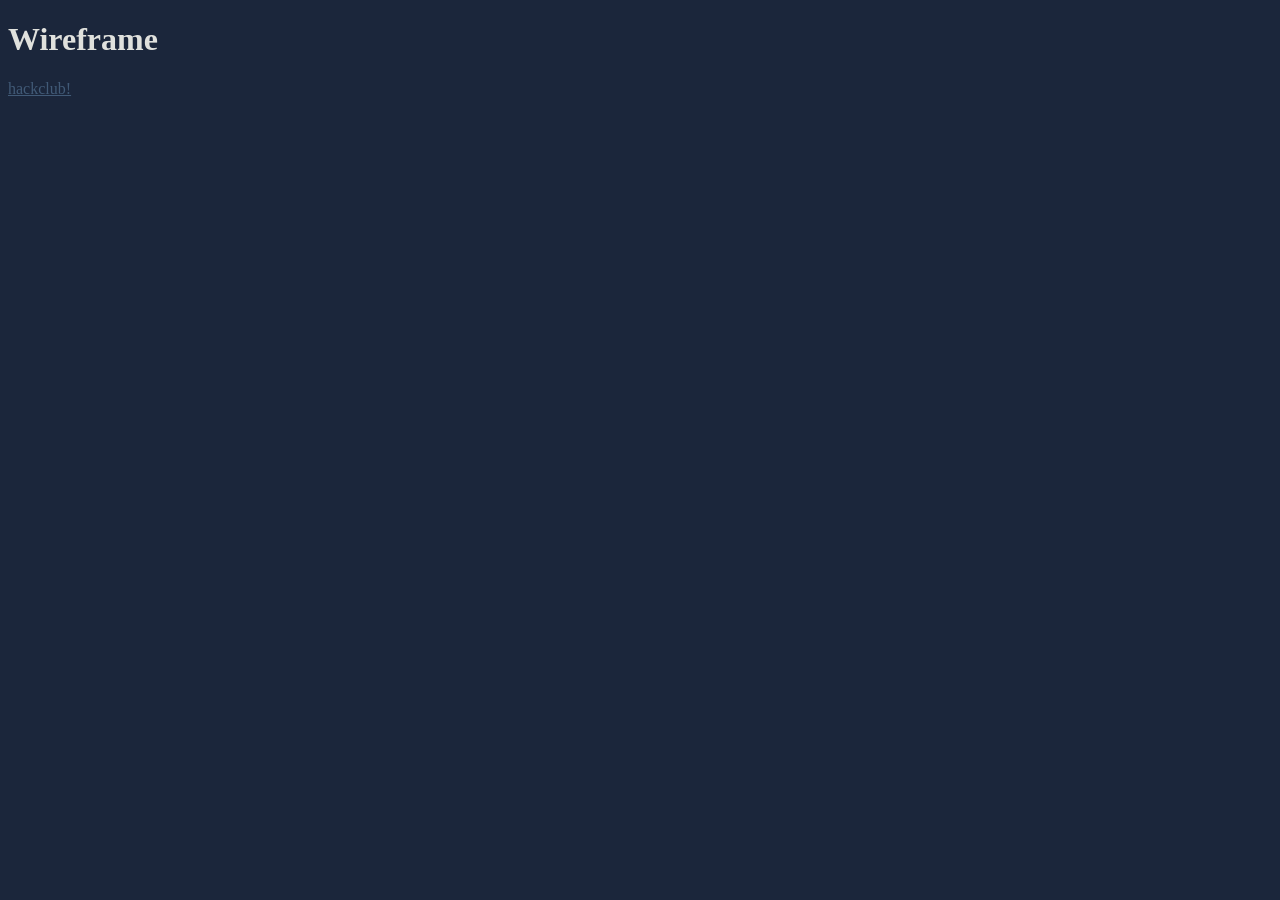
==== wireframe-ysws/index.html @ ab1fca07 "Initial Commit" ====
<!DOCTYPE html>
<html lang="en">
<head>
    <meta charset="UTF-8">
    <meta name="viewport" content="width=device-width, initial-scale=1.0">
    <title>Wireframe</title>
</head>
<body>
    <style>
        body {
            background-color: #1b263b;
            color: #e0e1dd;
            
        }
        h1 {
            font-family: "Rowan Medium";
        }
        a {
            color: #415a77;
        }
    </style>
    <h1>Wireframe</h1>
    <a href="hackclub.com">hackclub!</a>
</body>
</html>
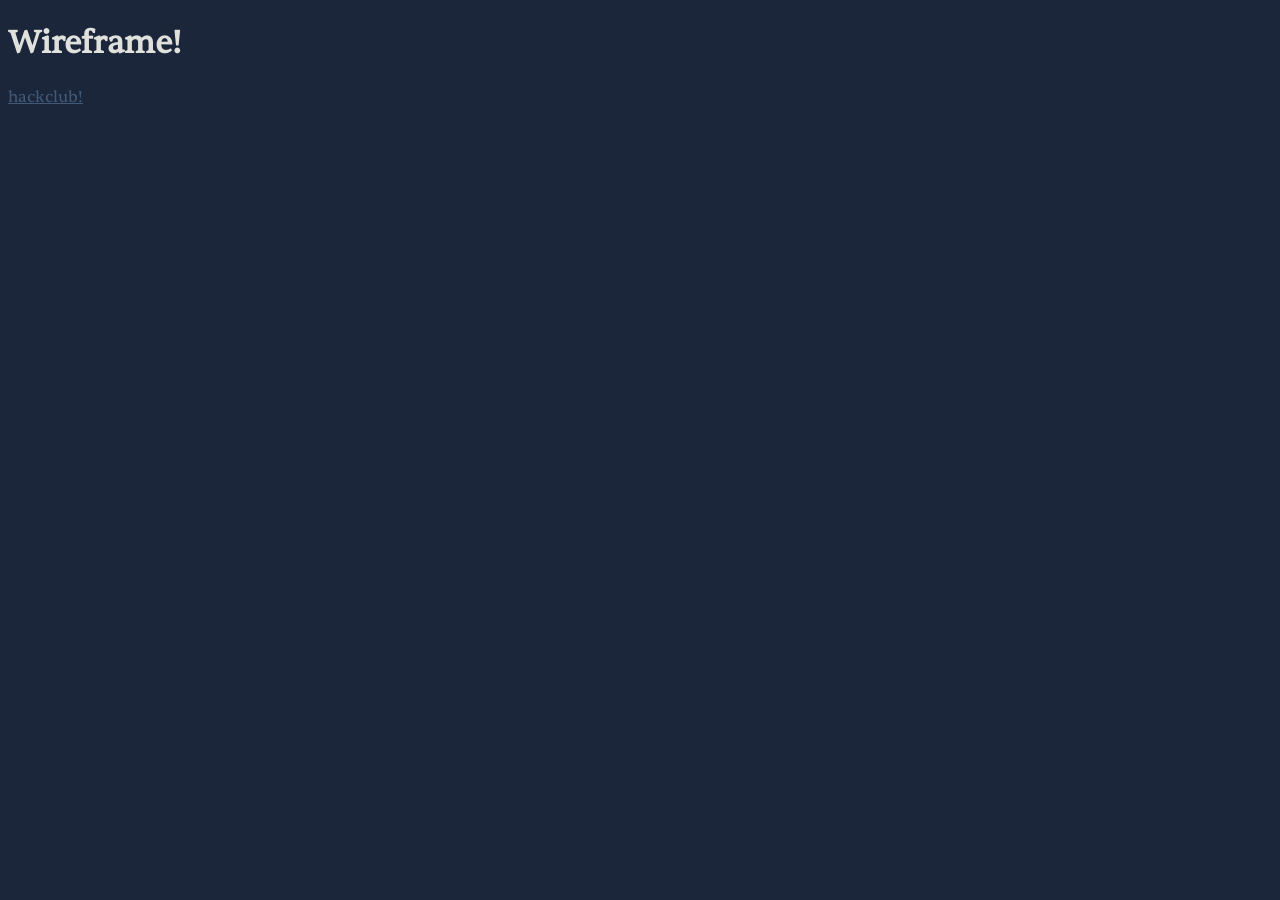
==== commit 78507adc: "Fonts!" ====
--- a/wireframe-ysws/index.html
+++ b/wireframe-ysws/index.html
@@ -7,19 +7,24 @@
 </head>
 <body>
     <style>
+        @font-face {
+            font-family: 'Sentient';
+            src: url(fonts/Sentient-Regular.otf);
+        }
         body {
             background-color: #1b263b;
             color: #e0e1dd;
             
         }
         h1 {
-            font-family: "Rowan Medium";
+            font-family: 'Sentient';
         }
         a {
             color: #415a77;
+            font-family: 'Sentient';
         }
     </style>
-    <h1>Wireframe</h1>
+    <h1>Wireframe!</h1>
     <a href="hackclub.com">hackclub!</a>
 </body>
 </html>
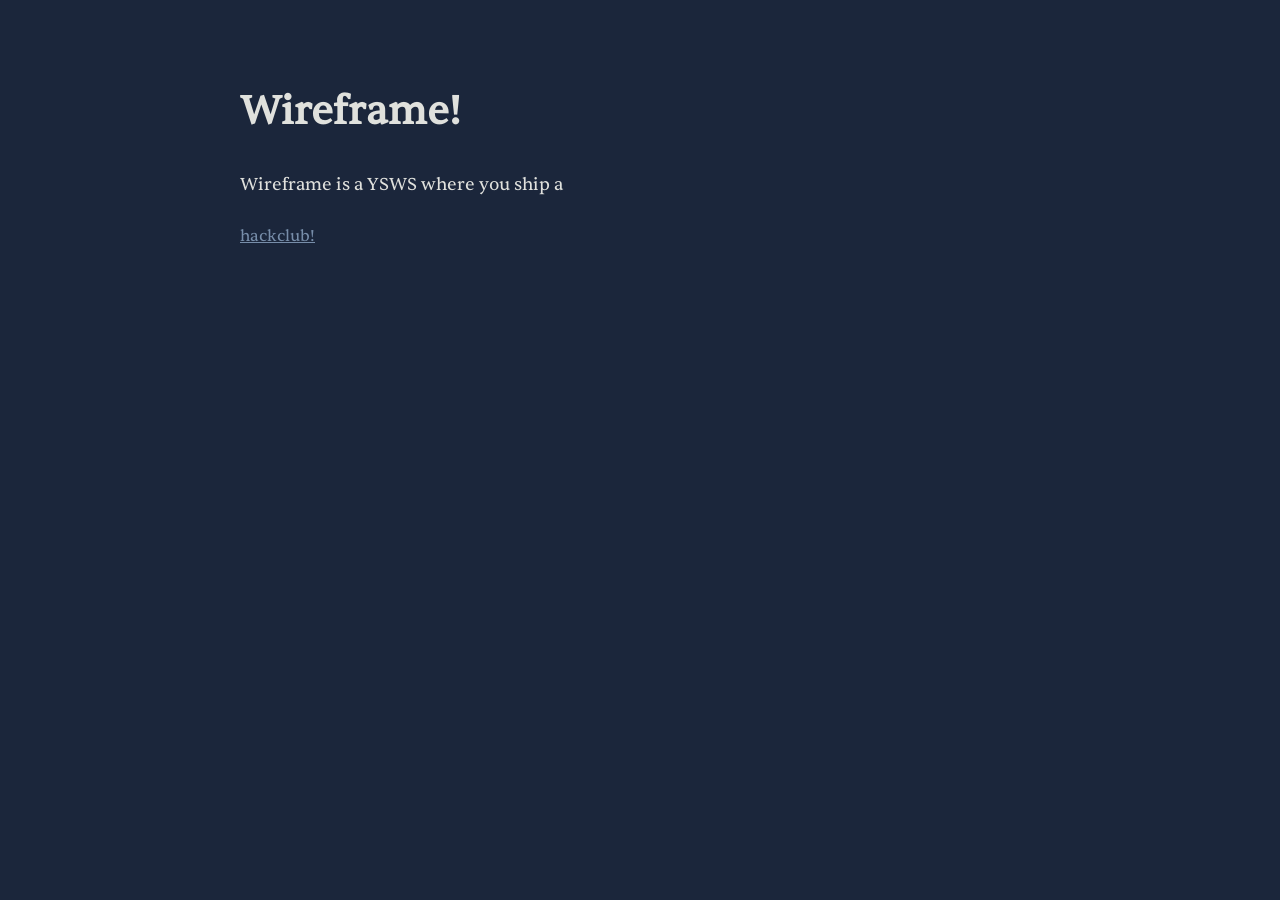
==== commit fdf00c9b: "Design :D" ====
--- a/wireframe-ysws/index.html
+++ b/wireframe-ysws/index.html
@@ -14,17 +14,37 @@
         body {
             background-color: #1b263b;
             color: #e0e1dd;
+            font-family: 'Sentient', serif;
+            line-height: 1.6;
+            margin: 0;
+            padding: 20px;
             
         }
+        .main-div {
+            max-width: 800px;
+            margin: 60px auto;
+            overflow-wrap: break-word;
+        }
         h1 {
-            font-family: 'Sentient';
+            font-size: 40px;
+            font-family: 'Sentient', serif;
+        }
+        p {
+            margin-bottom: 25px;
+            font-size: 17.6px;
         }
         a {
+            color: #778da9;
+            text-decoration: underline;
+        }
+        a:hover {
             color: #415a77;
-            font-family: 'Sentient';
         }
     </style>
-    <h1>Wireframe!</h1>
-    <a href="hackclub.com">hackclub!</a>
+    <div class="main-div">
+        <h1>Wireframe!</h1>
+        <p>Wireframe is a YSWS where you ship a </p>
+        <a href="hackclub.com">hackclub!</a>
+    </div>
 </body>
 </html>
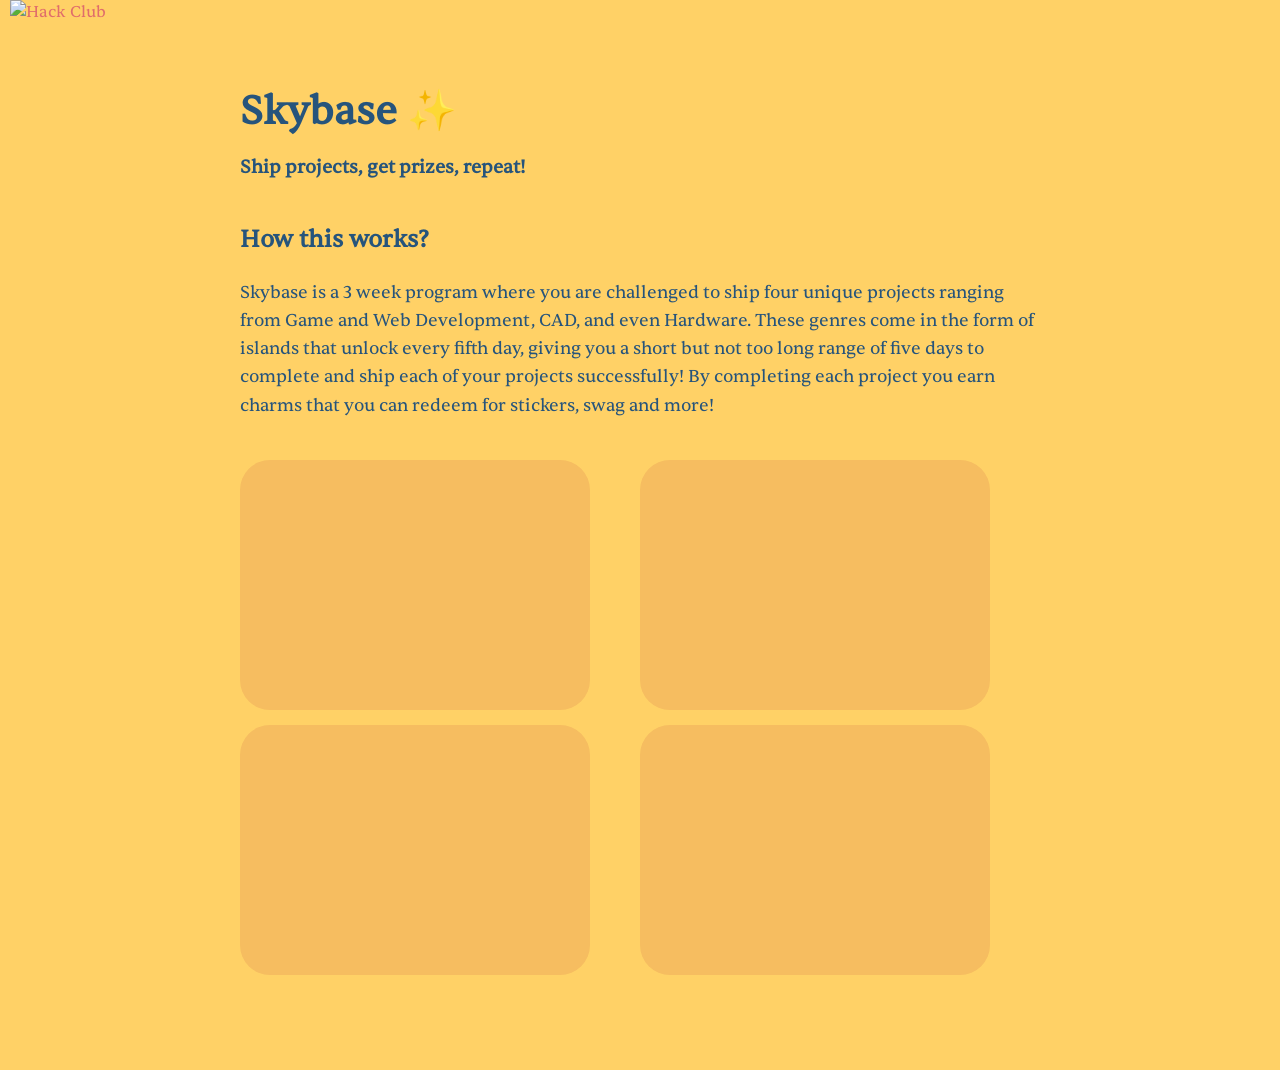
==== commit dbc6d6a3: "worked more on the website!" ====
--- a/wireframe-ysws/index.html
+++ b/wireframe-ysws/index.html
@@ -3,7 +3,7 @@
 <head>
     <meta charset="UTF-8">
     <meta name="viewport" content="width=device-width, initial-scale=1.0">
-    <title>Wireframe</title>
+    <title>Skybase</title>
 </head>
 <body>
     <style>
@@ -12,8 +12,8 @@
             src: url(fonts/Sentient-Regular.otf);
         }
         body {
-            background-color: #1b263b;
-            color: #e0e1dd;
+            background-color: #ffd166;
+            color: #26547c;
             font-family: 'Sentient', serif;
             line-height: 1.6;
             margin: 0;
@@ -32,19 +32,62 @@
         p {
             margin-bottom: 25px;
             font-size: 17.6px;
+            font-weight: 550;
+        }
+        h3 {
+            transform: translateY(-18px);
         }
         a {
-            color: #778da9;
+            color: #e06d6b;
             text-decoration: underline;
         }
         a:hover {
-            color: #415a77;
+            color: #f12c5a;
+        }
+        .boxes {
+            width: 350px;
+            height: 250px;
+            background-color: #f6bd60;
+            border-radius: 30px;
+            margin-bottom: 15px;
+        }
+        .boxes h2 {
+            padding-left: 30px;
+            padding-top: 10px;
+        }
+        .box-div {
+            display: grid;
+            margin-top: 40px;
+            grid-template-columns: auto auto;
         }
     </style>
     <div class="main-div">
-        <h1>Wireframe!</h1>
-        <p>Wireframe is a YSWS where you ship a </p>
-        <a href="hackclub.com">hackclub!</a>
+        	
+<a href="https://hackclub.com/"><img style="position: absolute; top: 0; left: 10px; border: 0; width: 190px; z-index: 999;" src="https://assets.hackclub.com/flag-orpheus-top.svg" alt="Hack Club"/></a>
+        <h1>Skybase ✨</h1>
+        <h3>Ship projects, get prizes, repeat!</h3>
+        <h2>How this works?</h2>
+        <p>
+            Skybase is a 3 week program where you are challenged to ship four unique projects ranging from Game and Web Development,
+            CAD, and even Hardware. These genres come in the form of islands that unlock every fifth day, giving you a short but not 
+            too long range of five days to complete and ship each of your projects successfully! By completing each project you earn
+            charms that you can redeem for stickers, swag and more!
+        </p>
+        <div class="box-div">
+        <div class="boxes">
+            
+        </div>
+        <div class="boxes">
+            
+        </div>
+        <div class="boxes">
+            
+        </div>
+        <div class="boxes">
+            
+        </div>
+        </div>
+        
     </div>
 </body>
 </html>
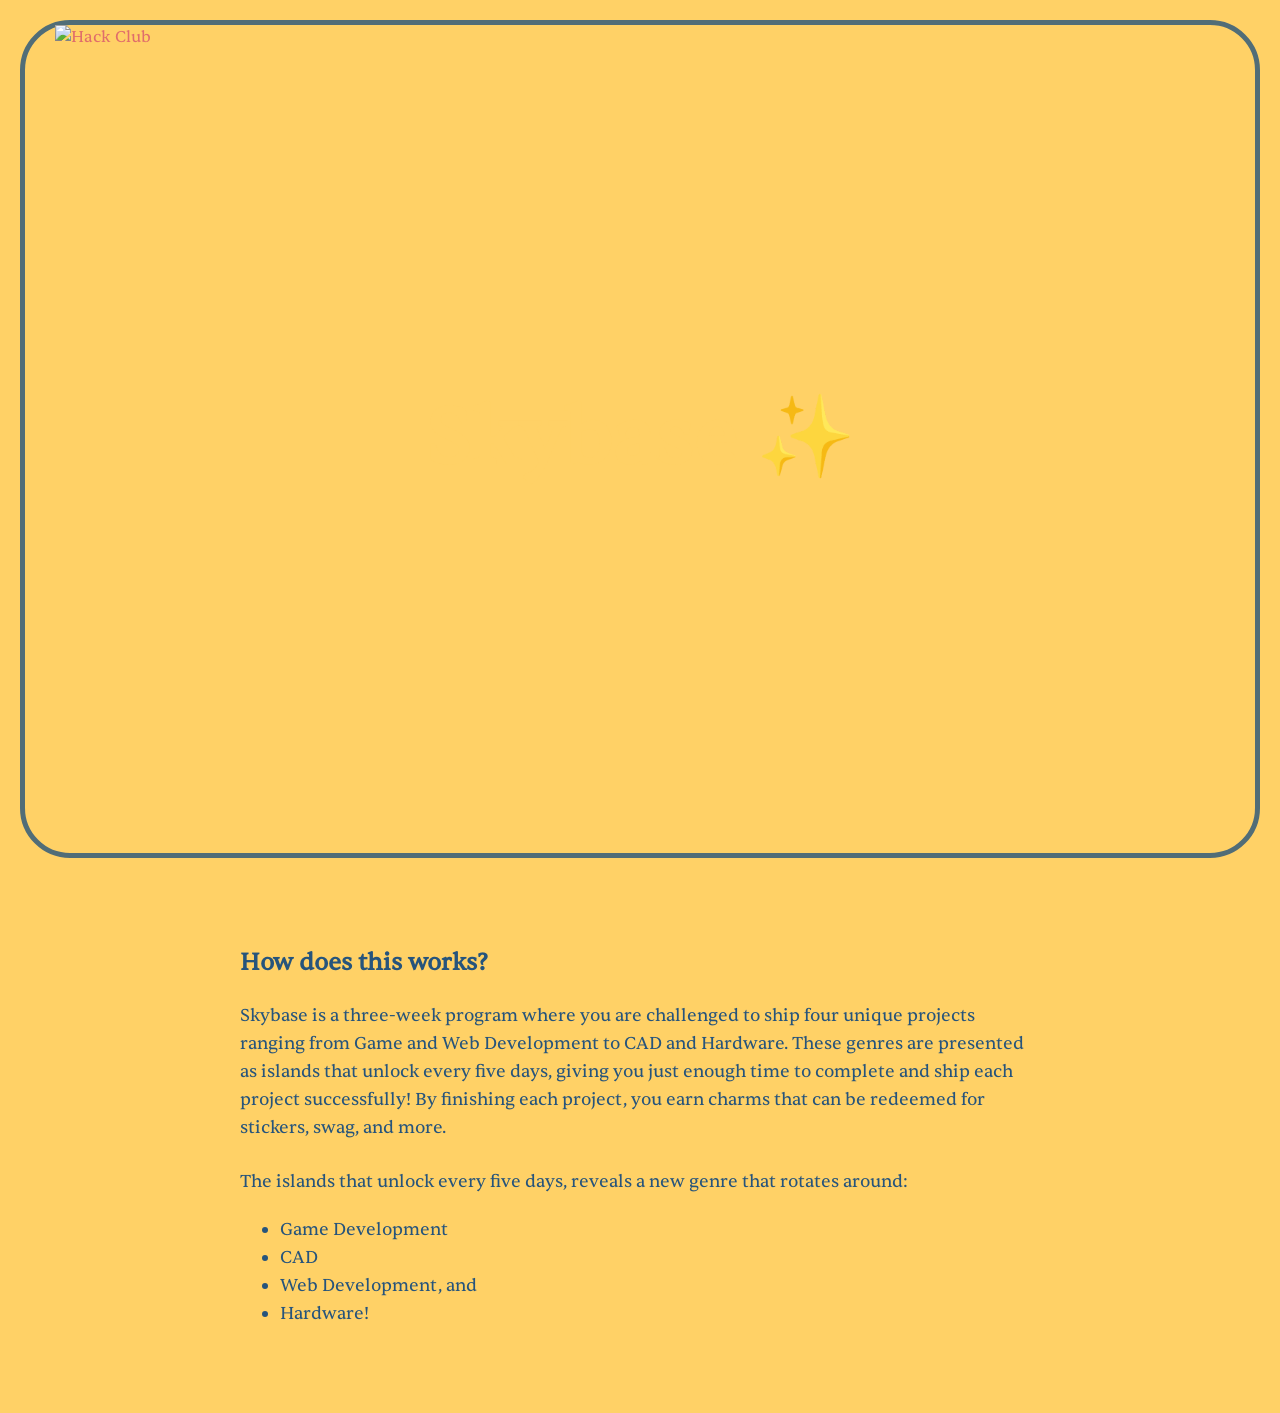
==== commit 61a143d4: "finalized the design" ====
--- a/wireframe-ysws/index.html
+++ b/wireframe-ysws/index.html
@@ -24,18 +24,16 @@
             max-width: 800px;
             margin: 60px auto;
             overflow-wrap: break-word;
+            
         }
         h1 {
-            font-size: 40px;
+            font-size: 80px;
             font-family: 'Sentient', serif;
         }
         p {
             margin-bottom: 25px;
             font-size: 17.6px;
             font-weight: 550;
-        }
-        h3 {
-            transform: translateY(-18px);
         }
         a {
             color: #e06d6b;
@@ -44,50 +42,56 @@
         a:hover {
             color: #f12c5a;
         }
-        .boxes {
-            width: 350px;
-            height: 250px;
-            background-color: #f6bd60;
-            border-radius: 30px;
-            margin-bottom: 15px;
+        li {
+            font-size: 17.6px;
         }
-        .boxes h2 {
-            padding-left: 30px;
-            padding-top: 10px;
+        ul {
+            transform: translateY(-5px);
         }
-        .box-div {
-            display: grid;
-            margin-top: 40px;
-            grid-template-columns: auto auto;
+        header {
+            display: flex;
+            justify-content: center;
+            align-items: center;
+            text-align: center;
+            background-image: url('photos/Hack_Club_Assemble_LTNJ_00613.JPG');
+            margin-bottom: 400px;
+            background-size: cover;
+            min-height: 92vh;
+            margin: 0;
+            padding: 0;
+            border-radius: 50px;
+            border: 5px #26547c solid;
+            opacity: 0.8;
         }
+        span {
+            color: #ffd166;
+        }
+        
     </style>
+    <div class="image">
+    </div>
+    <a href="https://hackclub.com/"><img style="position: absolute; top: 25px; left: 55px; border: 0; width: 190px; z-index: 999;" src="https://assets.hackclub.com/flag-orpheus-top.svg" alt="Hack Club"/></a>
+    <header>
+            <h1><span>Skybase ✨</span></h1>
+            <!--<h3>Ship projects, get prizes, repeat!</h3>-->
+    </header>
+    <br>
     <div class="main-div">
         	
-<a href="https://hackclub.com/"><img style="position: absolute; top: 0; left: 10px; border: 0; width: 190px; z-index: 999;" src="https://assets.hackclub.com/flag-orpheus-top.svg" alt="Hack Club"/></a>
-        <h1>Skybase ✨</h1>
-        <h3>Ship projects, get prizes, repeat!</h3>
-        <h2>How this works?</h2>
+        <h2>How does this works?</h2>
         <p>
-            Skybase is a 3 week program where you are challenged to ship four unique projects ranging from Game and Web Development,
-            CAD, and even Hardware. These genres come in the form of islands that unlock every fifth day, giving you a short but not 
-            too long range of five days to complete and ship each of your projects successfully! By completing each project you earn
-            charms that you can redeem for stickers, swag and more!
+            Skybase is a three-week program where you are challenged to ship four unique projects ranging from Game and Web Development to CAD and Hardware. 
+            These genres are presented as islands that unlock every five days, giving you just enough time to complete and ship each project successfully! By finishing each project, 
+            you earn charms that can be redeemed for stickers, swag, and more.
         </p>
-        <div class="box-div">
-        <div class="boxes">
-            
-        </div>
-        <div class="boxes">
-            
-        </div>
-        <div class="boxes">
-            
-        </div>
-        <div class="boxes">
-            
-        </div>
-        </div>
-        
-    </div>
+        <p>
+            The islands that unlock every five days, reveals a new genre that rotates around:
+        </p>
+        <ul>
+            <li>Game Development</li>
+            <li>CAD</li>
+            <li>Web Development, and</li>
+            <li>Hardware!</li>
+        </ul>
 </body>
 </html>
